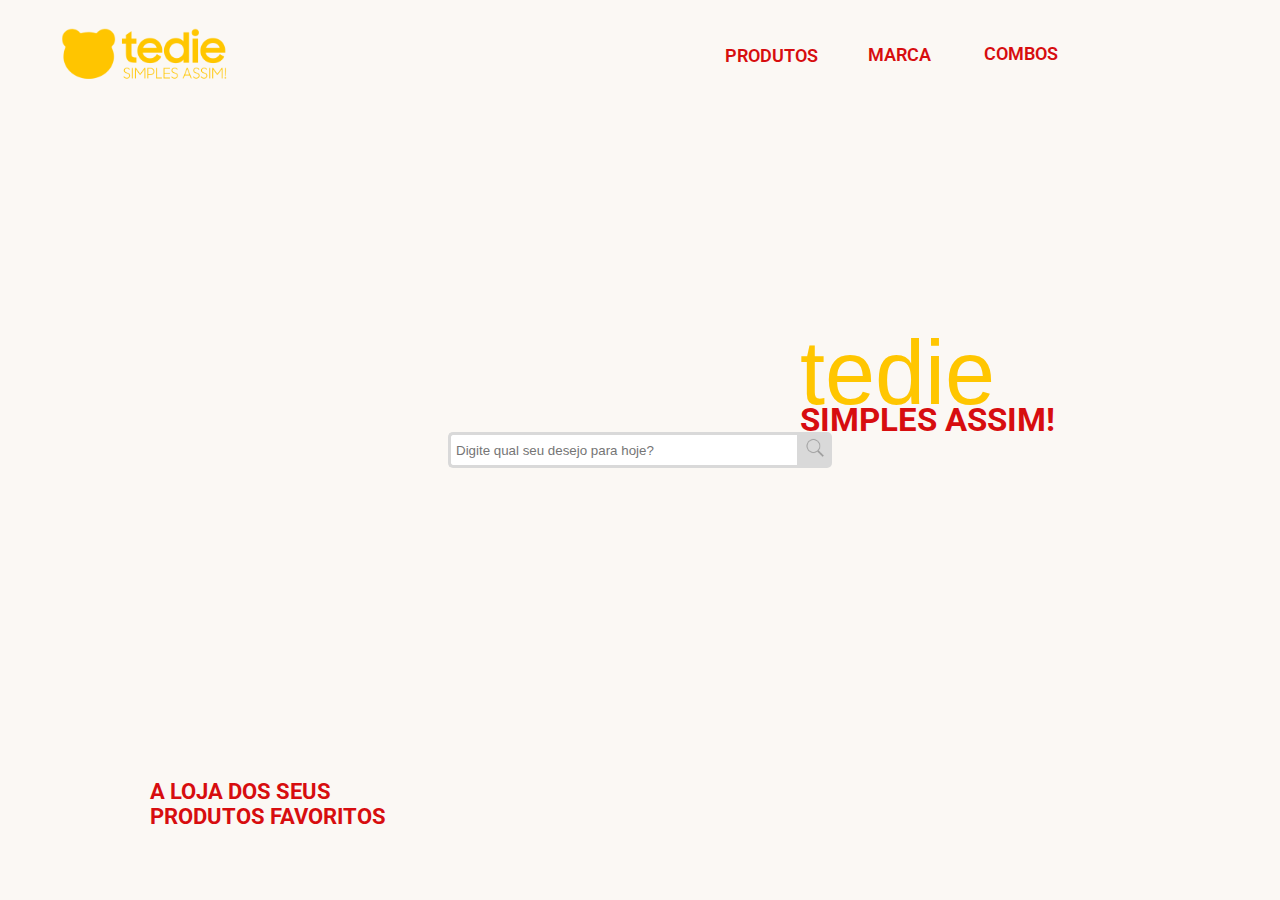
==== index.html @ 81789d17 "feat: initial commit" ====
<!DOCTYPE html>
<html lang="en">

<head>
  <meta charset="UTF-8">
  <meta name="viewport" content="width=device-width, initial-scale=1.0">
  <title>Tedie: Simples Assim! - Os seus produtos favoritos</title>

  <link rel="icon" type="image/x-icon" href="assets/images/favicon.ico">
  <link rel="stylesheet" href="style/style.css">

  <link rel="preconnect" href="https://fonts.googleapis.com">
  <link rel="preconnect" href="https://fonts.gstatic.com" crossorigin>
  <link href="https://fonts.googleapis.com/css2?family=Roboto:wght@100&display=swap" rel="stylesheet">
</head>

<body>
  <div id="navbar" class="navbar4_component">
    <div class="navbar4_container">
      <a href="index.html" aria-current="page" class="navbar4_logo-link w-nav-brand w--current">
        <img loading="eager" width="200" navbar="tedie-image" alt="" class="navbar4_luzia"
          src="assets/images/LogoTedie.png"><img>
      </a>
    </div>
    <div class="bar_prod">
      <a href="view/produtos.html">PRODUTOS</a>
    </div>
    <div class="bar_marca">
      <a href="view/marca.html">MARCA</a>
    </div>
    <div class="bar_combo">
      <a href="view/combo.html">COMBOS</a>
    </div>
    <div class="cart">
      <a href="/view/cart.html">
        <img src="assets/images/Cart.png" alt="Carrinho">
      </a>
    </div>
    <div class="login">
      <a href="/view/login.html">
        <img src="assets/images/Login.png" alt="Login">
      </a>
    </div>
  </div>

  <!-- 

   -->
  <section>
    <div id="body_page" class="center_page">
      <div class="name_center">
        <h1>tedie</h1>
      </div>
      <div class="sname_center">
        <h3>SIMPLES ASSIM!</h3>
      </div>
    </div>

    <div class="wrap">
      <div class="search">
        <input type="text" class="searchTerm" placeholder="Digite qual seu desejo para hoje?">
        <button type="submit" class="searchButton">
          <i class="fa fa-search">
            <img class="img_lupa" src="assets/images/Earth.png" alt="Pesquisa">
          </i>
        </button>
      </div>
    </div>

    <div class="slogan">
      <h2>A LOJA DOS SEUS PRODUTOS FAVORITOS</h2>
    </div>
  </section>

</body>

</html>
---- style/style.css ----
* {
  margin: 0;
  padding: 0;
}

@font-face {
  font-family: 'Vilane Regular';
  src: url(/assets/fonts/Vilane\ Regular.woff) format('woff');
  src: url(/assets/fonts/Vilane+Regular.woff2) format('woff2');

  font-weight: normal;
  font-style: normal;
}


body {
  background-color: #FBF8F4;
}

.navbar4_container {
  margin-top: 25px;
  margin-left: 50px;
}

.bar_prod {
  margin-left: 725px;
  margin-top: -40px;
  font-size: 18px;
  font-family: 'Roboto', sans-serif;
}

.bar_prod a {
  color: #D70D0F;
  font-weight: 600;
  text-decoration: none;
}

.bar_marca {
  margin-left: 868px;
  margin-top: -22px;
  font-size: 18px;
  font-family: 'Roboto', sans-serif;
}

.bar_marca a {
  color: #D70D0F;
  font-weight: 600;
  text-decoration: none;
}

.bar_combo {
  margin-left: 984px;
  margin-top: -22px;
  font-size: 18px;
  font-family: 'Roboto', sans-serif;
}

.bar_combo a {
  color: #D70D0F;
  font-weight: 600;
  text-decoration: none;
}

.cart {
  margin-top: -30px;
  margin-left: 1750px;
}

.login {
  margin-top: -30px;
  margin-left: 1800px;
}

.name_center {
  margin-left: 800px;
  margin-top: 250px;
}

h1 {
  font-size: 90px;
  font-family: 'Vilane Regular', sans-serif;
  font-weight: 200;
  color: #FFC600;
}

.sname_center {
  margin-left: 800px;
  margin-top: -25px;
}

h3 {
  font-size: 33px;
  font-family: 'Roboto', sans-serif;
  color: #D70D0F;
}

.slogan {
  width: 250px;
  margin-left: 150px;
  margin-top: 340px;
}

h2 {
  font-size: 22px;
  font-family: 'Roboto', sans-serif;
  color: #D70D0F;
}

.search {
  width: 100%;
  position: relative;
  display: flex;
}

.searchTerm {
  width: 100%;
  border: 3px solid #D9D9D9;
  border-right: none;
  padding: 5px;
  height: 20px;
  border-radius: 5px 0 0 5px;
  outline: none;
  color: #D9D9D9;
}

.searchTerm:focus {
  color: black;
}

.searchButton {
  width: 40px;
  height: 36px;
  border: none;
  background: #D9D9D9;
  text-align: center;
  color: #D9D9D9;
  border-radius: 0 5px 5px 0;
  cursor: pointer;
  font-size: 20px;
}

.wrap {
  width: 30%;
  position: absolute;
  top: 50%;
  left: 50%;
  transform: translate(-50%, -50%);
  background-color: #D9D9D9;
  border-radius: 20px;
}

.img_lupa {
  width: 20px;
}
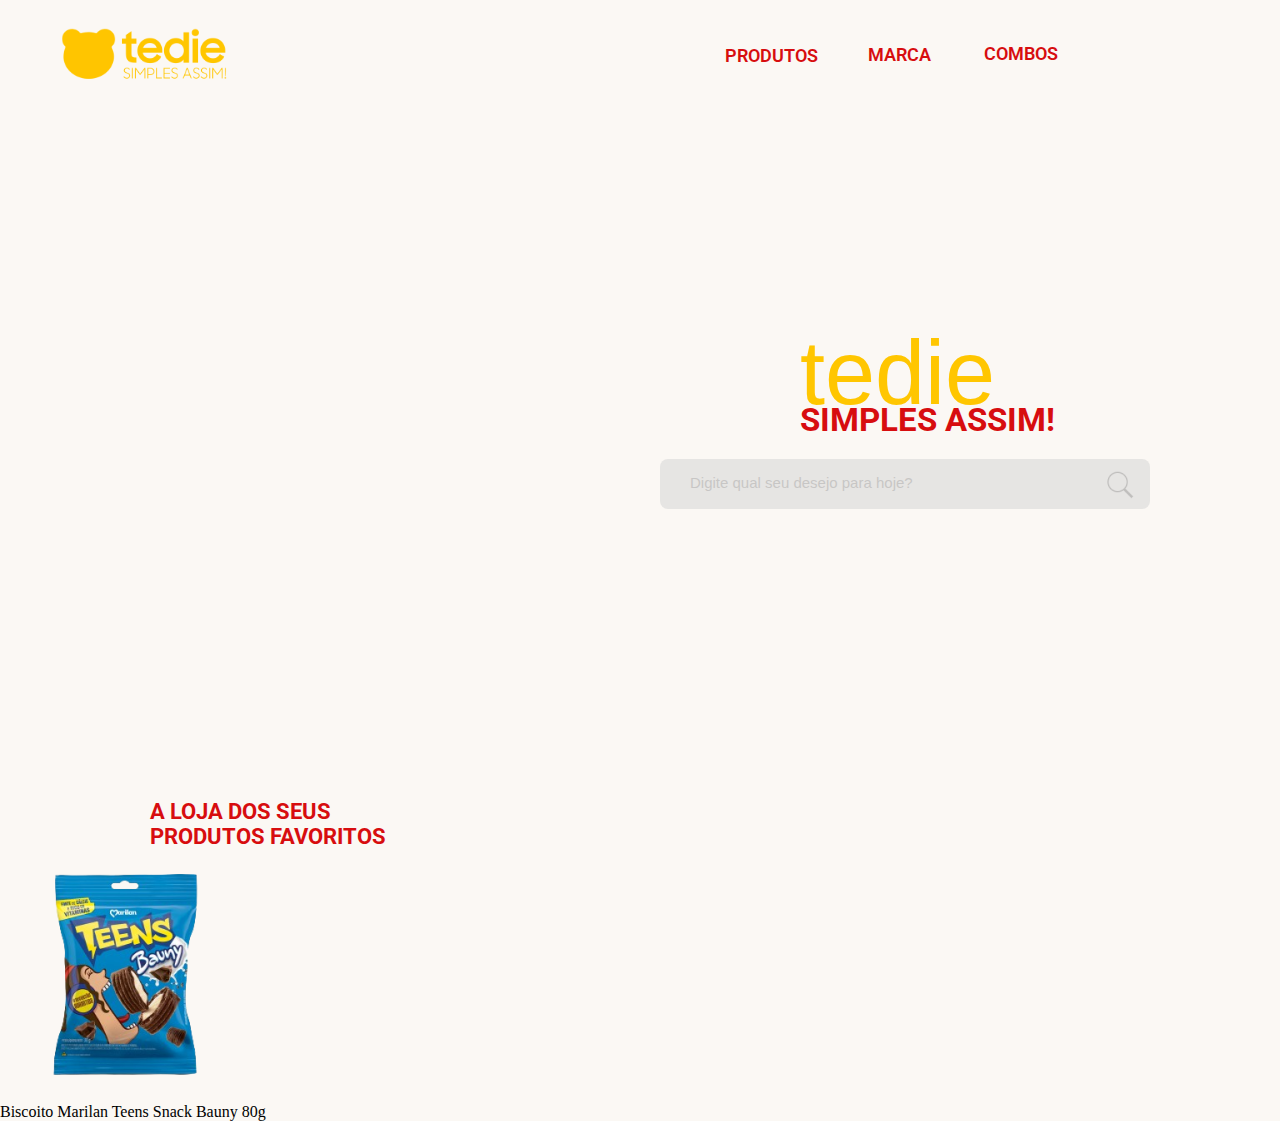
==== commit 1d207bcd: "feat: cards" ====
--- a/index.html
+++ b/index.html
@@ -42,10 +42,6 @@
       </a>
     </div>
   </div>
-
-  <!-- 
-
-   -->
   <section>
     <div id="body_page" class="center_page">
       <div class="name_center">
@@ -56,22 +52,45 @@
       </div>
     </div>
 
-    <div class="wrap">
-      <div class="search">
-        <input type="text" class="searchTerm" placeholder="Digite qual seu desejo para hoje?">
-        <button type="submit" class="searchButton">
-          <i class="fa fa-search">
-            <img class="img_lupa" src="assets/images/Earth.png" alt="Pesquisa">
-          </i>
-        </button>
-      </div>
+    <div class="search_box">
+      <input class="search" type="text" id="buscar" placeholder="Digite qual seu desejo para hoje?">
+      <button type="submit" class="searchButton">
+        <i class="icon_search">
+          <img src="assets/images/Earth.png" alt="Pesquisa">
+        </i>
+      </button>
     </div>
-
     <div class="slogan">
       <h2>A LOJA DOS SEUS PRODUTOS FAVORITOS</h2>
     </div>
   </section>
 
+  <!-- <div class="funcionalities_item-wrapper slick-slide slick-cloned slick-active" tabindex="-1" style="width: 432px;"
+    data-slick-index="-1" id="" aria-hidden="false">
+    <div class="funcionalities_item background-color-light-blue">
+      <h3 class="heading-style-h5">Te acompanha</h3>
+      <div class="spacer-xsmall"></div>
+      <div class="funcionalities_pill">
+        <div animated="icon-pulse" class="icon-pulse">
+          <div animated="icon-pulse_gradient" class="icon-pulse_gradient"></div>
+          <div animated="icon-pulse_solid" class="icon-pulse_solid"></div>
+        </div>
+        <div>Fui promovido, obrigado pela ajuda!</div>
+      </div>
+      <div class="spacer-medium"></div><img loading="lazy" alt="" class="functionalities_image"
+        src="https://assets-global.website-files.com/64f85dc3e20068093f54e701/650b0fddeee15cd4d951a545_acompan%CC%83a.png">
+    </div>
+  </div> -->
+
+  <main id="cards">
+    <div class="cards">
+      <div class="card0">
+        <img src="assets/images/biscoit.png" alt="image_product">
+        <p>Biscoito Marilan Teens Snack Bauny 80g</p>
+      </div>
+    </div>
+  </main>
+
 </body>
 
 </html>--- a/style/style.css
+++ b/style/style.css
@@ -97,7 +97,7 @@
 .slogan {
   width: 250px;
   margin-left: 150px;
-  margin-top: 340px;
+  margin-top: 290px;
 }
 
 h2 {
@@ -106,49 +106,43 @@
   color: #D70D0F;
 }
 
-.search {
-  width: 100%;
-  position: relative;
+.search_box {
+  margin-top: 20px;
+  margin-left: 660px;
+  opacity: 60%;
   display: flex;
 }
 
-.searchTerm {
-  width: 100%;
-  border: 3px solid #D9D9D9;
-  border-right: none;
-  padding: 5px;
-  height: 20px;
-  border-radius: 5px 0 0 5px;
-  outline: none;
-  color: #D9D9D9;
+.search {
+  width: 450px;
+  height: 50px;
+  border-top-left-radius: 8px;
+  border-bottom-left-radius: 8px;
+  background-color: #D9D9D9;
+  border: none;
+  padding: 10px 20px;
+  padding-left: 30px;
+  box-sizing: border-box;
 }
 
-.searchTerm:focus {
-  color: black;
+.search::placeholder {
+  opacity: 50%;
+  font-size: 15px;
 }
 
 .searchButton {
   width: 40px;
-  height: 36px;
+  height: 50px;
   border: none;
   background: #D9D9D9;
   text-align: center;
   color: #D9D9D9;
-  border-radius: 0 5px 5px 0;
+  border-top-right-radius: 8px;
+  border-bottom-right-radius: 8px;
   cursor: pointer;
   font-size: 20px;
-}
-
-.wrap {
-  width: 30%;
-  position: absolute;
-  top: 50%;
-  left: 50%;
-  transform: translate(-50%, -50%);
-  background-color: #D9D9D9;
-  border-radius: 20px;
-}
-
-.img_lupa {
-  width: 20px;
+  display: flex;
+  align-items: center;
+  justify-content: center;
+  padding: 8px 20px 0px 0px;
 }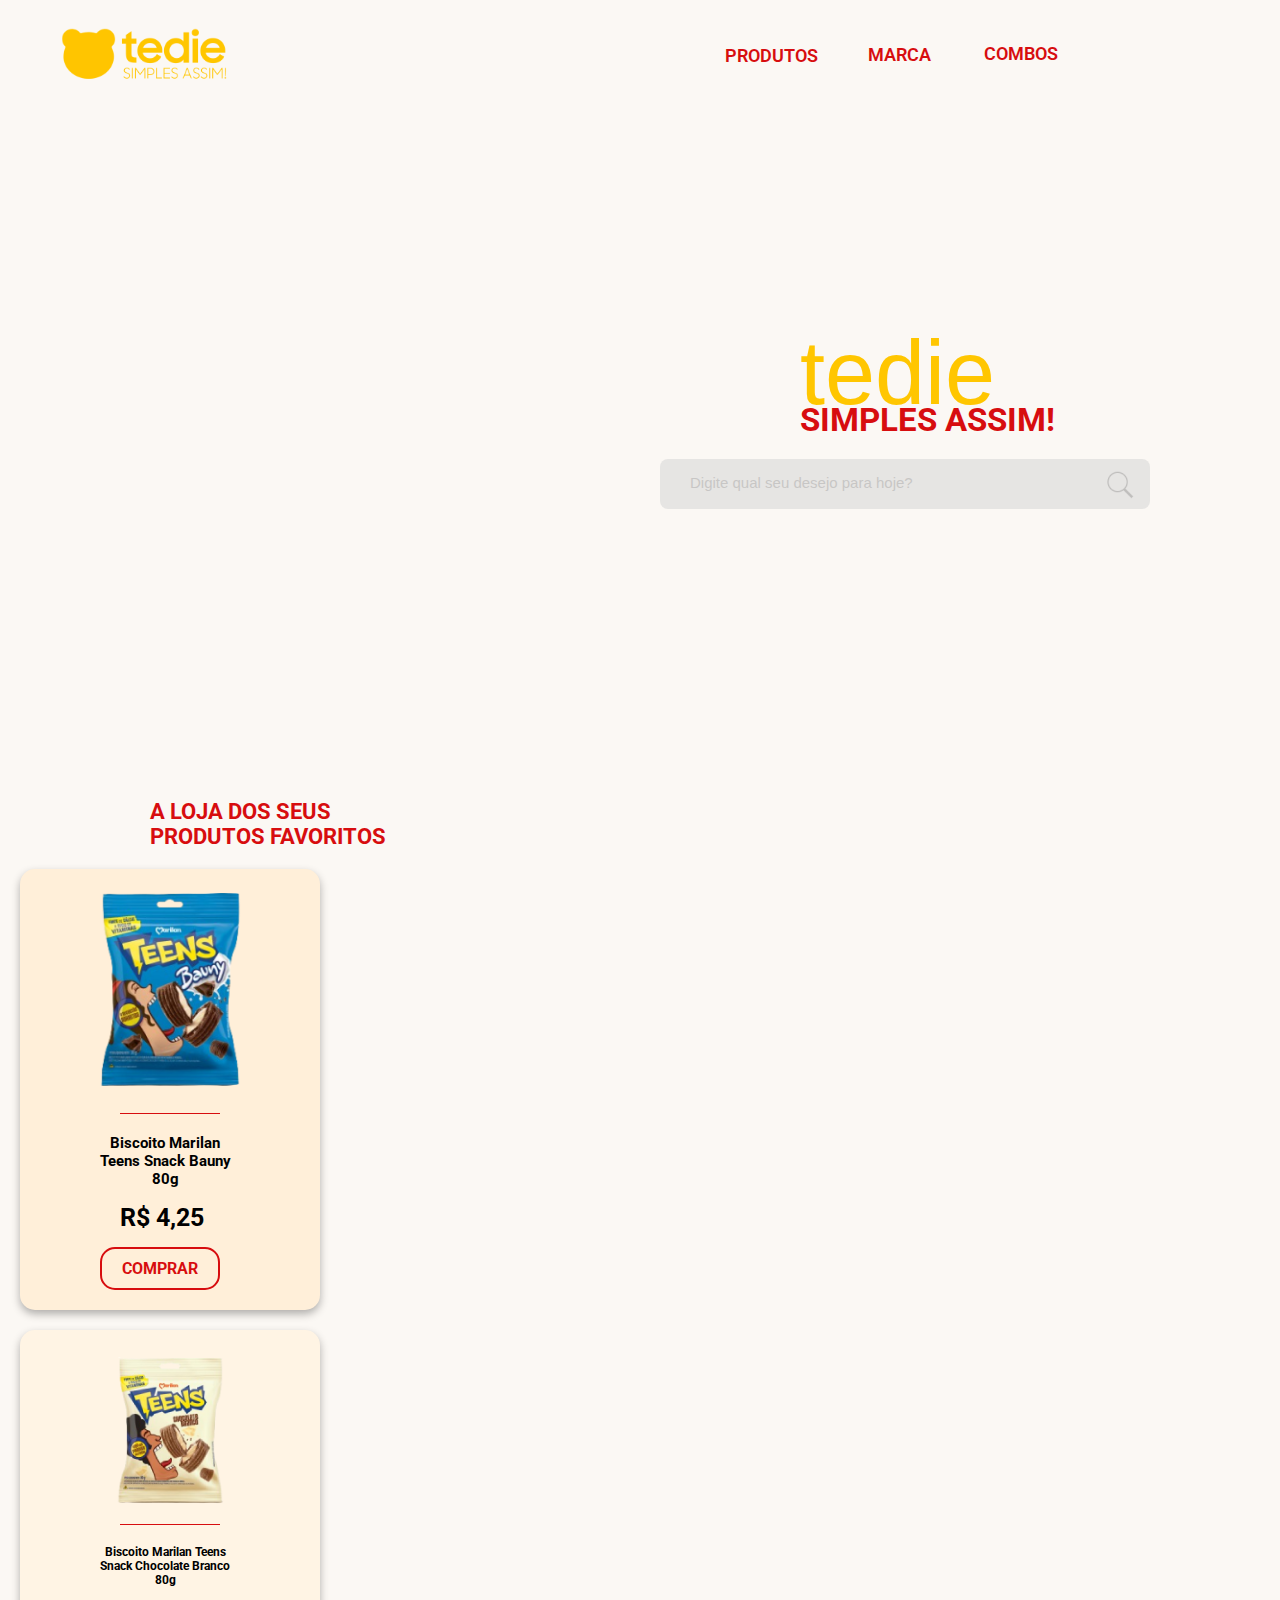
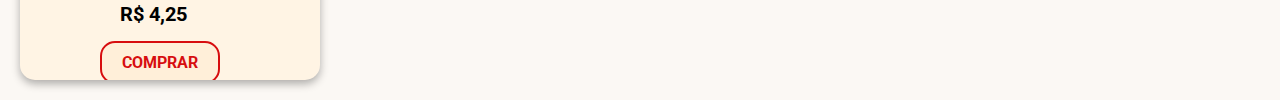
==== commit a6af7e15: "feat: cards" ====
--- a/index.html
+++ b/index.html
@@ -65,28 +65,24 @@
     </div>
   </section>
 
-  <!-- <div class="funcionalities_item-wrapper slick-slide slick-cloned slick-active" tabindex="-1" style="width: 432px;"
-    data-slick-index="-1" id="" aria-hidden="false">
-    <div class="funcionalities_item background-color-light-blue">
-      <h3 class="heading-style-h5">Te acompanha</h3>
-      <div class="spacer-xsmall"></div>
-      <div class="funcionalities_pill">
-        <div animated="icon-pulse" class="icon-pulse">
-          <div animated="icon-pulse_gradient" class="icon-pulse_gradient"></div>
-          <div animated="icon-pulse_solid" class="icon-pulse_solid"></div>
-        </div>
-        <div>Fui promovido, obrigado pela ajuda!</div>
+  <main id="cards">
+    <div class="card">
+      <img src="assets/images/biscoit.png" alt="Imagem do Card" class="card-img">
+      <hr class="divisor-red">
+      <div class="card-content">
+        <h2 class="card-title">Biscoito Marilan Teens Snack Bauny 80g</h2>
+        <p class="card-text">R$ 4,25</p>
+        <a href="#" class="card-btn">COMPRAR</a>
       </div>
-      <div class="spacer-medium"></div><img loading="lazy" alt="" class="functionalities_image"
-        src="https://assets-global.website-files.com/64f85dc3e20068093f54e701/650b0fddeee15cd4d951a545_acompan%CC%83a.png">
     </div>
-  </div> -->
 
-  <main id="cards">
-    <div class="cards">
-      <div class="card0">
-        <img src="assets/images/biscoit.png" alt="image_product">
-        <p>Biscoito Marilan Teens Snack Bauny 80g</p>
+    <div class="card-back">
+      <img src="assets/images/biscoit2.png" alt="Imagem do Card" class="card-img-back">
+      <hr class="divisor-red">
+      <div class="card-content">
+        <h2 class="card-title-back">Biscoito Marilan Teens Snack Chocolate Branco 80g</h2>
+        <p class="card-text-back">R$ 4,25</p>
+        <a href="#" class="card-btn">COMPRAR</a>
       </div>
     </div>
   </main>
--- a/style/style.css
+++ b/style/style.css
@@ -145,4 +145,115 @@
   align-items: center;
   justify-content: center;
   padding: 8px 20px 0px 0px;
+}
+
+.card {
+  background-color: #FFEFD9;
+  border-radius: 15px;
+  box-shadow: 0 4px 8px rgba(0, 0, 0, 0.3);
+  overflow: hidden;
+  width: 300px;
+  margin: 20px;
+  transition: transform 0.2s;
+}
+
+.card:hover {
+  transform: scale(1.05);
+}
+
+.card-img {
+  width: 80%;
+  object-fit: cover;
+  margin-left: 30px;
+}
+
+hr {
+  margin: 0px 100px;
+}
+
+.divisor-red {
+  border: 0;
+  border-top: 1px solid #D70D0F;
+}
+
+.card-content {
+  padding: 20px;
+}
+
+.card-title {
+  margin: 0;
+  font-size: 15px;
+  width: 150px;
+  color: black;
+  margin-left: 50px;
+  text-align: center;
+  font-weight: 500px;
+}
+
+.card-title h2 {
+  font-family: 'Roboto', sans-serif;
+}
+
+.card-text {
+  margin: 15px 0;
+  font-size: 25px;
+  color: black;
+  margin-left: 80px;
+  font-family: 'Roboto', sans-serif;
+  font-weight: bold;
+}
+
+.card-btn {
+  display: inline-block;
+  padding: 10px 20px;
+  background-color: #FFEFD9;
+  color: #D70D0F;
+  text-decoration: none;
+  border-radius: 15px;
+  margin-left: 60px;
+  border: 2px solid #D70D0F;
+  transition: background-color 0.2s;
+  font-family: 'Roboto', sans-serif;
+  font-weight: bold;
+}
+
+.card-back {
+  background-color: #FFF4E4;
+  border-radius: 15px;
+  box-shadow: 0 4px 8px rgba(0, 0, 0, 0.3);
+  overflow: hidden;
+  width: 300px;
+  height: 350px;
+  margin: 20px;
+  transition: transform 0.2s;
+}
+
+.card-img-back {
+  width: 60%;
+  object-fit: cover;
+  margin-left: 60px;
+  margin-top: 10px
+}
+
+.card-title-back {
+  margin: 0;
+  font-size: 12px;
+  width: 150px;
+  color: black;
+  margin-left: 50px;
+  text-align: center;
+  font-weight: 500px;
+}
+
+.card-title-back h2 {
+  font-family: 'Roboto', sans-serif;
+}
+
+.card-text-back {
+  margin: 15px 0;
+  font-size: 20px;
+  color: black;
+  margin-left: 80px;
+  font-family: 'Roboto', sans-serif;
+  font-weight: bold;
 }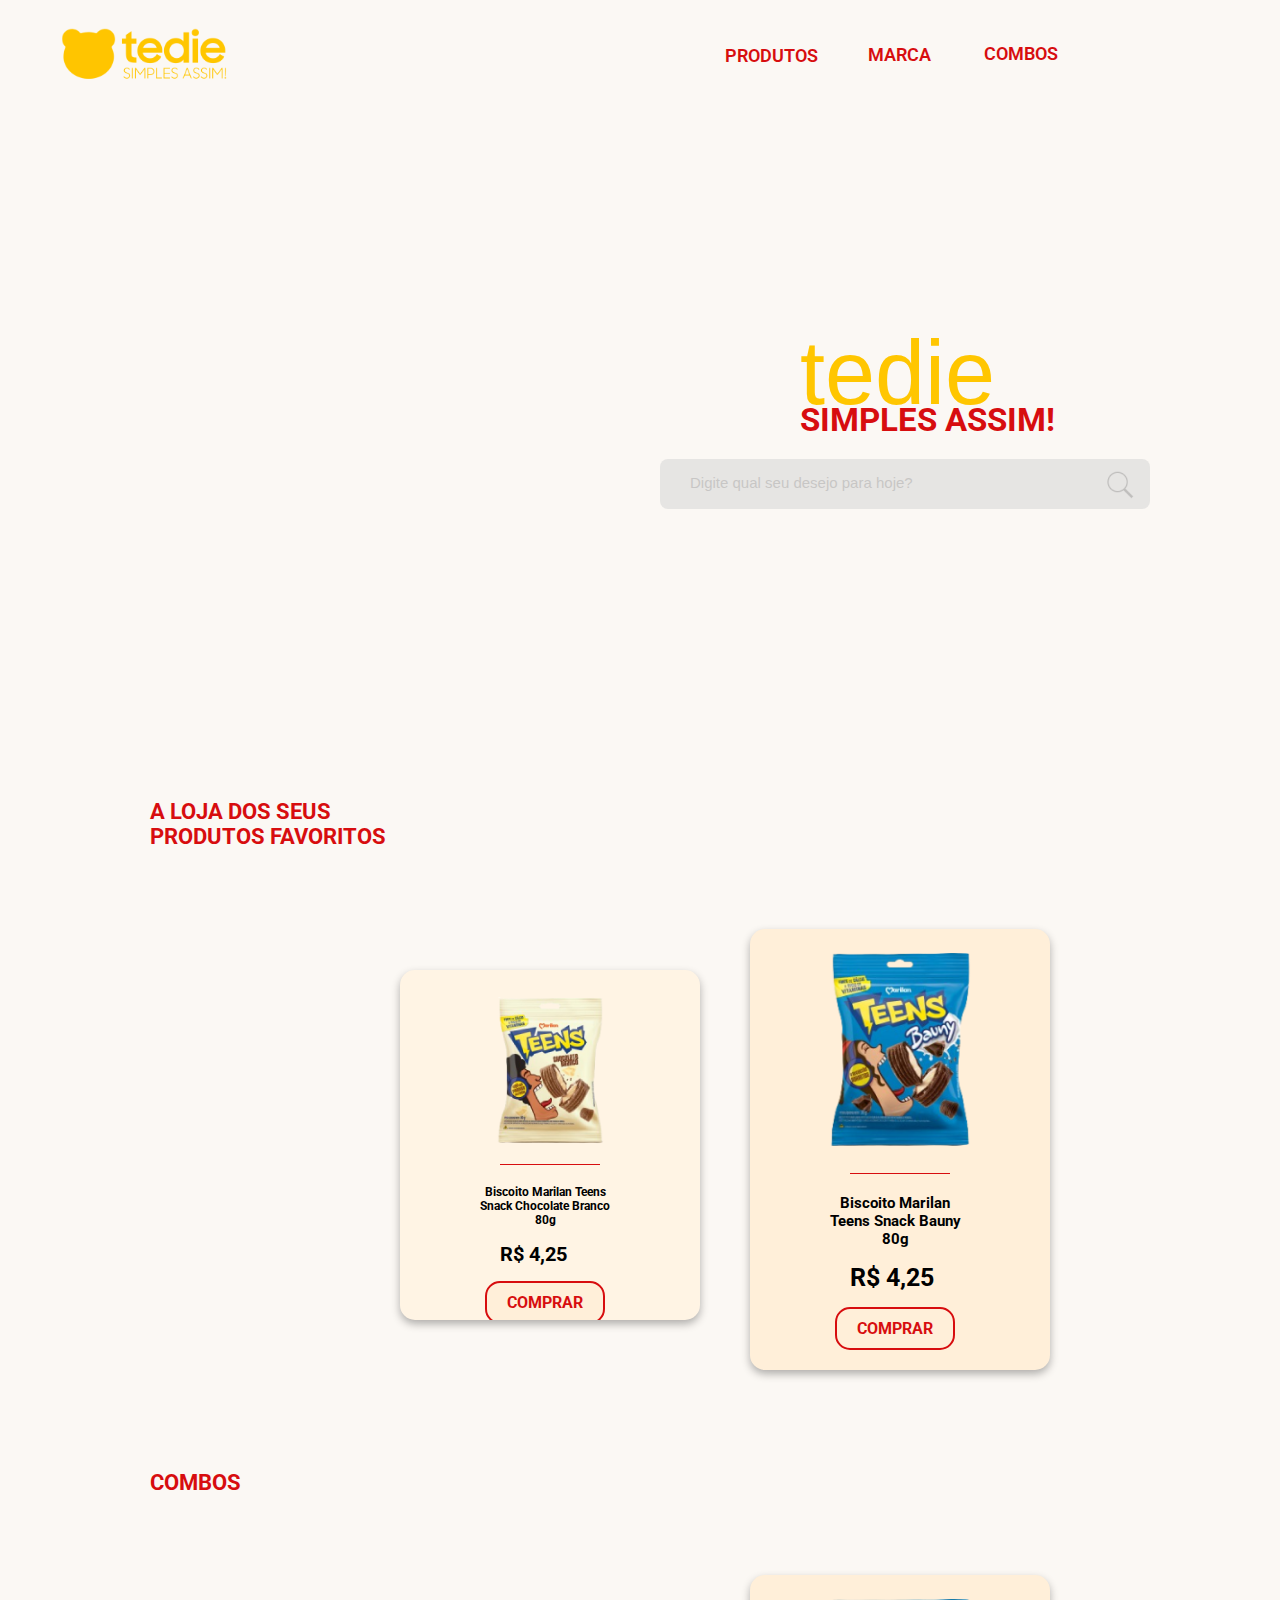
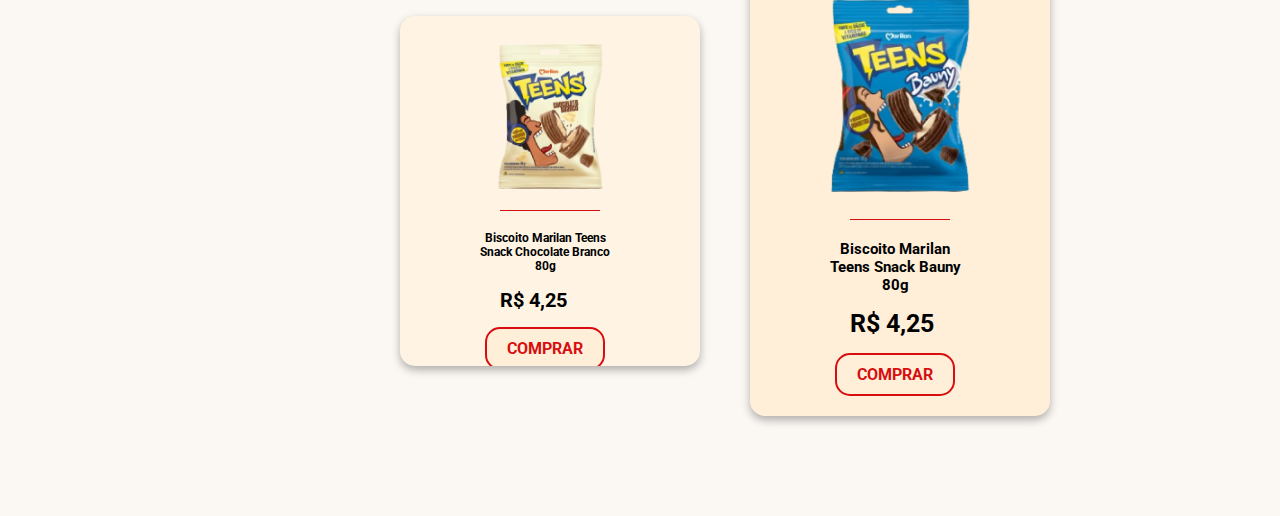
==== commit 3ef2c107: "feat: card combos" ====
--- a/index.html
+++ b/index.html
@@ -65,7 +65,33 @@
     </div>
   </section>
 
+  <!-- Product Card -->
   <main id="cards">
+    <div class="card">
+      <img src="assets/images/biscoit.png" alt="Imagem do Card" class="card-img">
+      <hr class="divisor-red">
+      <div class="card-content">
+        <h2 class="card-title">Biscoito Marilan Teens Snack Bauny 80g</h2>
+        <p class="card-text">R$ 4,25</p>
+        <a href="#" class="card-btn">COMPRAR</a>
+      </div>
+    </div>
+
+    <div class="card-back">
+      <img src="assets/images/biscoit2.png" alt="Imagem do Card" class="card-img-back">
+      <hr class="divisor-red">
+      <div class="card-content">
+        <h2 class="card-title-back">Biscoito Marilan Teens Snack Chocolate Branco 80g</h2>
+        <p class="card-text-back">R$ 4,25</p>
+        <a href="#" class="card-btn">COMPRAR</a>
+      </div>
+    </div>
+
+    <!-- Combos Card -->
+    <div class="text-combo">
+      <h2 class="txt-combo">COMBOS</h2>
+    </div>
+
     <div class="card">
       <img src="assets/images/biscoit.png" alt="Imagem do Card" class="card-img">
       <hr class="divisor-red">
--- a/style/style.css
+++ b/style/style.css
@@ -153,11 +153,16 @@
   box-shadow: 0 4px 8px rgba(0, 0, 0, 0.3);
   overflow: hidden;
   width: 300px;
-  margin: 20px;
+  margin: 80px;
   transition: transform 0.2s;
+  margin-left: 750px;
 }
 
 .card:hover {
+  transform: scale(1.05);
+}
+
+.card-back:hover {
   transform: scale(1.05);
 }
 
@@ -210,7 +215,7 @@
   color: #D70D0F;
   text-decoration: none;
   border-radius: 15px;
-  margin-left: 60px;
+  margin-left: 65px;
   border: 2px solid #D70D0F;
   transition: background-color 0.2s;
   font-family: 'Roboto', sans-serif;
@@ -224,8 +229,10 @@
   overflow: hidden;
   width: 300px;
   height: 350px;
-  margin: 20px;
   transition: transform 0.2s;
+  margin-left: 400px;
+  margin-top: -480px;
+  margin-bottom: 150px;
 }
 
 .card-img-back {
@@ -256,4 +263,13 @@
   margin-left: 80px;
   font-family: 'Roboto', sans-serif;
   font-weight: bold;
+}
+
+.txt-combo {
+  font-family: 'Roboto', sans-serif;
+  font-weight: bolder;
+  color: #D70D0F;
+  margin-left: 150px;
+  margin-top: 100px;
+  /* margin-bottom: 100px; */
 }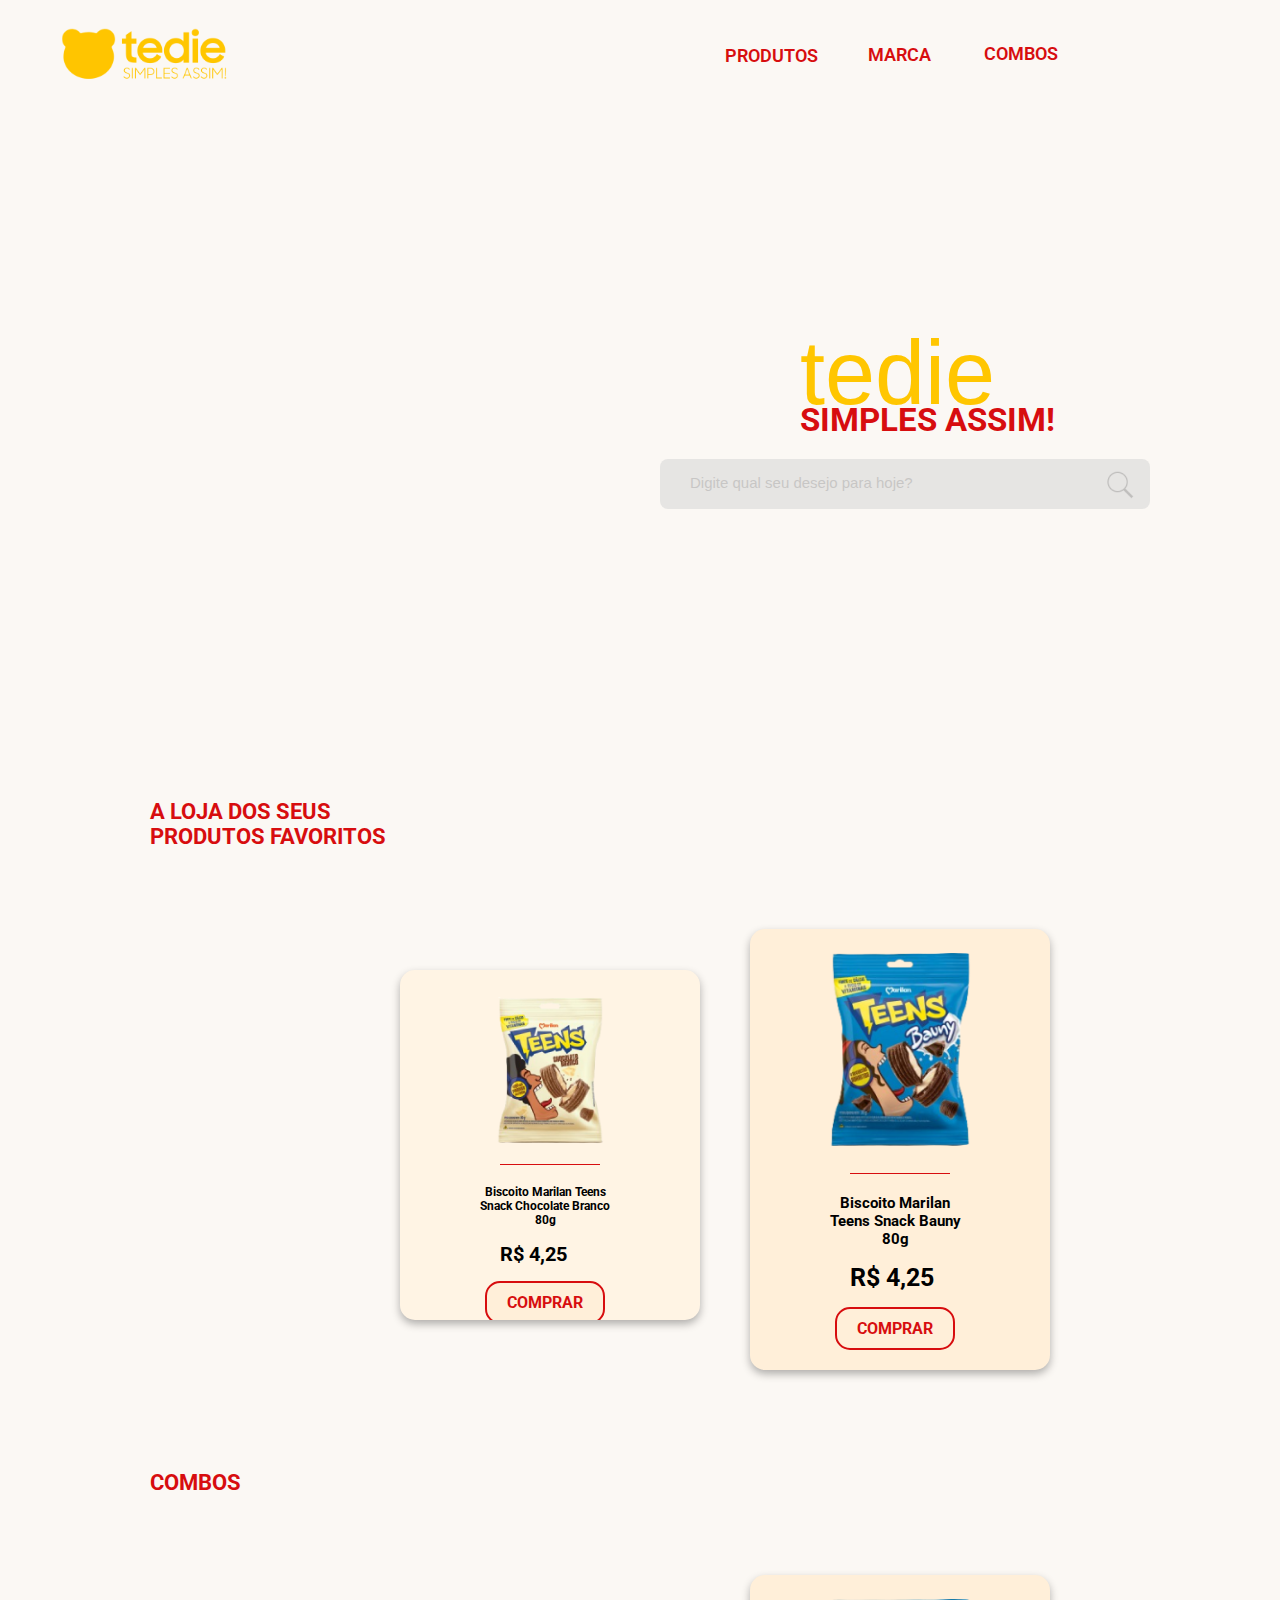
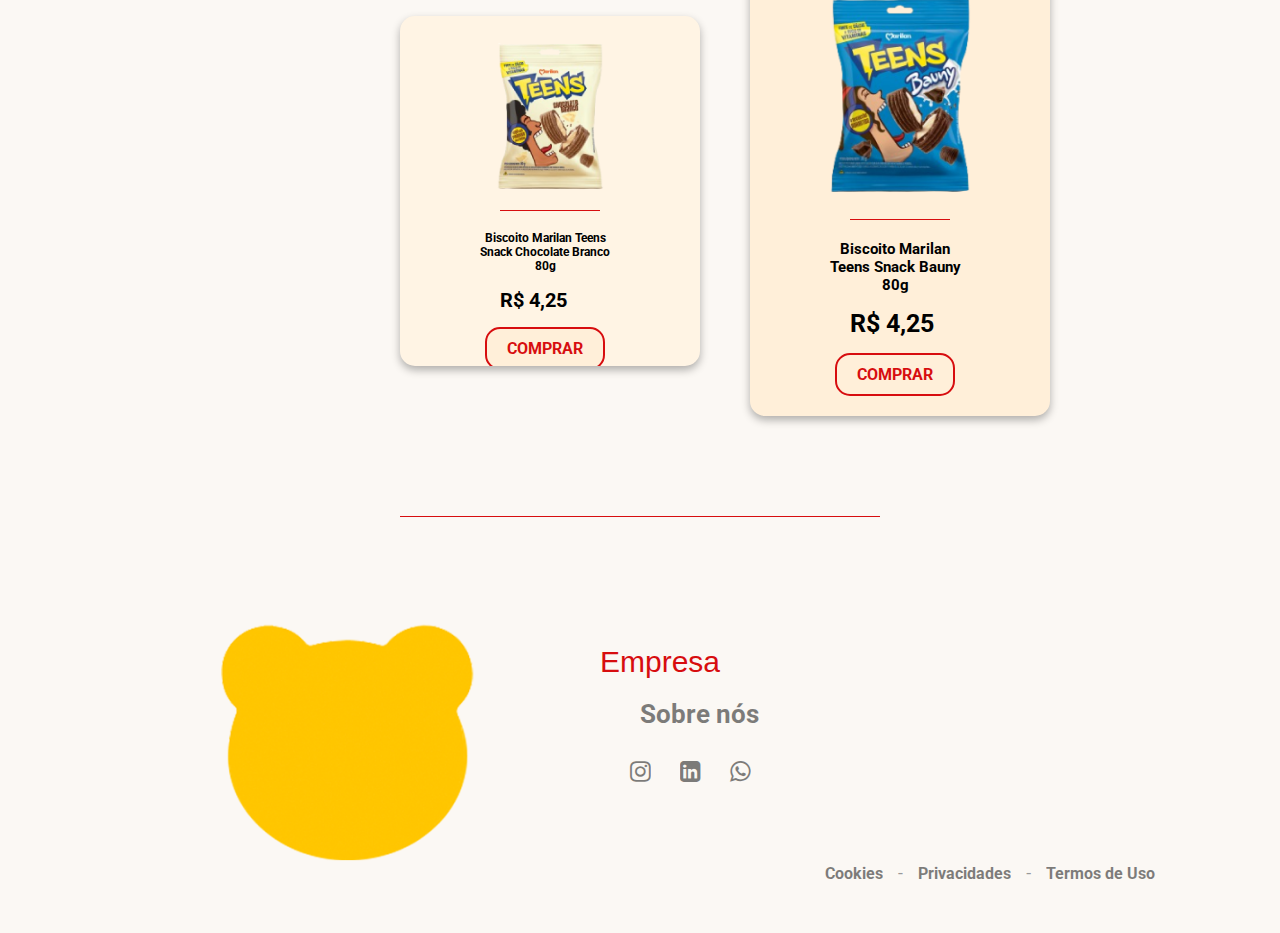
==== commit e808f744: "feat: final page" ====
--- a/index.html
+++ b/index.html
@@ -8,6 +8,7 @@
 
   <link rel="icon" type="image/x-icon" href="assets/images/favicon.ico">
   <link rel="stylesheet" href="style/style.css">
+  <link rel="stylesheet" href="https://cdnjs.cloudflare.com/ajax/libs/font-awesome/4.7.0/css/font-awesome.min.css">
 
   <link rel="preconnect" href="https://fonts.googleapis.com">
   <link rel="preconnect" href="https://fonts.gstatic.com" crossorigin>
@@ -113,6 +114,34 @@
     </div>
   </main>
 
+  <div id="final-page">
+    <hr class="divisor-final">
+    <div class="logo">
+      <img src="assets/images/Logo.png" alt="Logo_Tedie">
+    </div>
+    <div class="enterprise">
+      <h4 class="enterprise-text">Empresa</h4>
+      <a class="aboutus" href="">
+        <p class="text-aboutus">Sobre nós</p>
+      </a>
+    </div>
+    <div class="icon-social">
+      <!-- Instagram -->
+      <i style="font-size:24px" class="fa">&#xf16d;</i>
+      <!-- Linkedin -->
+      <i style="font-size:24px" class="fa">&#xf08c;</i>
+      <!-- WhatsApp -->
+      <i style="font-size:24px" class="fa">&#xf232;</i>
+    </div>
+    <div class="info">
+      <a href="#" class="cookies">Cookies</a>
+      <span>-</span>
+      <a href="#" class="privacidade">Privacidades</a>
+      <span>-</span>
+      <a href="#" class="terms">Termos de Uso</a>
+    </div>
+  </div>
+
 </body>
 
 </html>--- a/style/style.css
+++ b/style/style.css
@@ -272,4 +272,74 @@
   margin-left: 150px;
   margin-top: 100px;
   /* margin-bottom: 100px; */
+}
+
+.divisor-final {
+  margin: 0px 400px;
+  border: 0;
+  border-top: 1px solid #D70D0F;
+}
+
+.logo {
+  margin-left: 200px;
+  margin-top: 90px;
+}
+
+.enterprise {
+  margin-left: 600px;
+}
+
+.enterprise-text {
+  margin-top: -230px;
+  font-size: 30px;
+  font-family: 'Vilane Regular', sans-serif;
+  color: #D70D0F;
+  font-weight: 200;
+}
+
+.aboutus {
+  text-decoration: none;
+}
+
+.text-aboutus {
+  margin-top: 20px;
+  margin-left: 40px;
+  font-size: 26px;
+  color: black;
+  opacity: 50%;
+  font-family: 'Roboto', sans-serif;
+  font-weight: bold;
+}
+
+.icon-social {
+  margin-left: 630px;
+  margin-top: 30px;
+}
+
+.fa {
+  opacity: 50%;
+  padding-right: 25px;
+}
+
+.info {
+  display: flex;
+  justify-content: center;
+  align-items: center;
+  margin-top: 80px;
+  margin-left: 700px;
+  margin-bottom: 50px;
+}
+
+.info a {
+  margin: 0 10px;
+  text-decoration: none;
+  opacity: 50%;
+  color: black;
+  font-family: 'Roboto', sans-serif;
+  font-weight: bold;
+}
+
+.info span {
+  margin: 0 5px;
+  color: #999;
 }